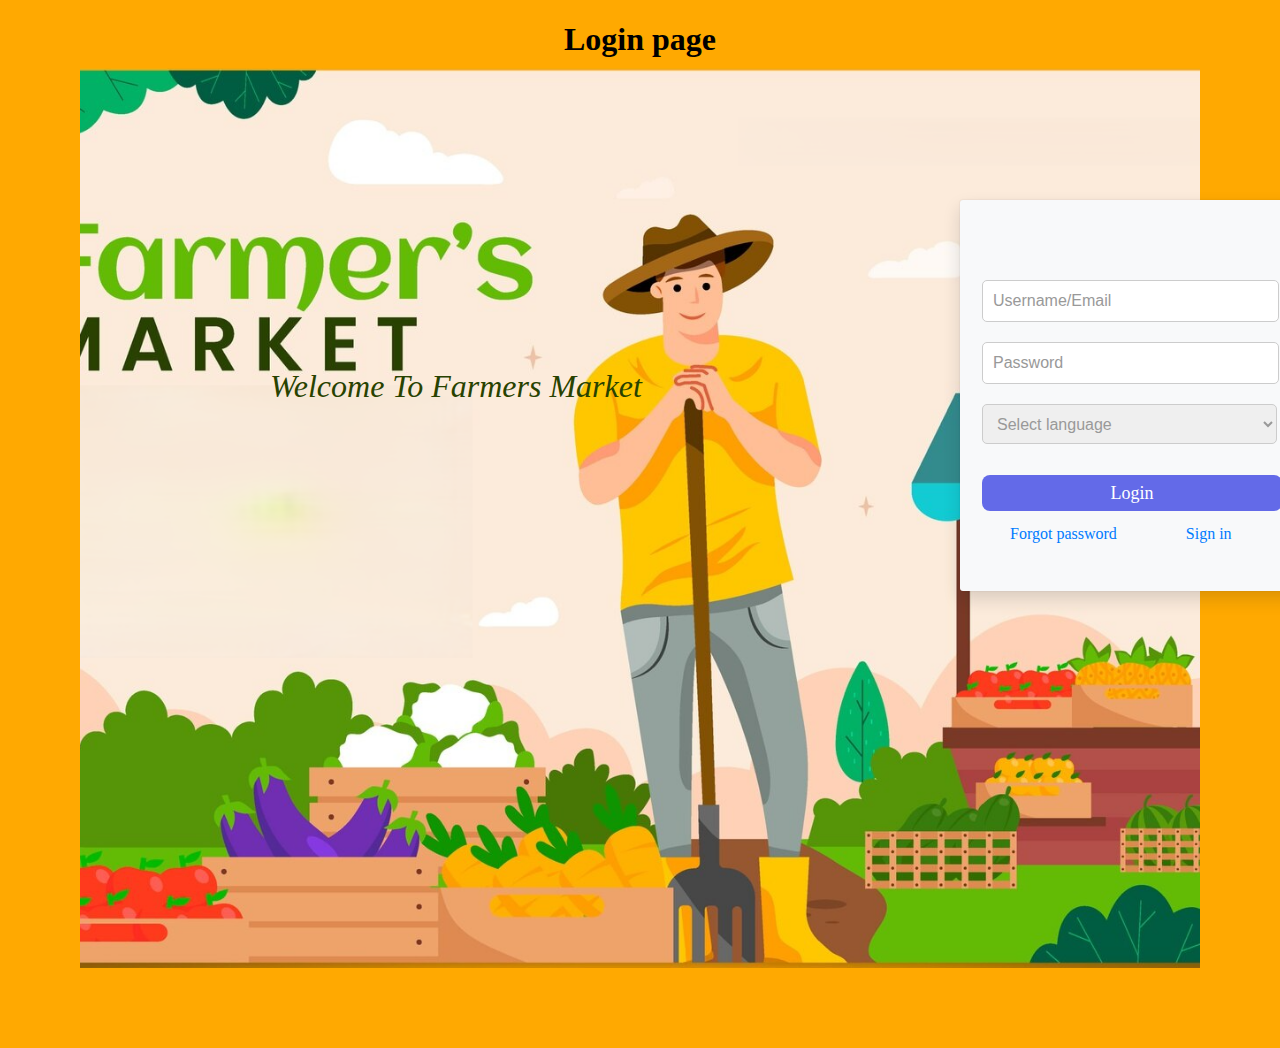
==== login.html @ e4cee204 "inital files of my first poject of web programming" ====
<!DOCTYPE html>
<html>
    <head>
        <title>Login page</title>
        <link rel="stylesheet" type="text/css" href="style.css">
    </head>
    <body>
    <header>
        <div class="header">
            <h1>Login page</h1>
        </div>
    </header>
       <main>
          <p> Welcome To Farmers Market</p>
        </main>
        <div class = "container">
            <form>
                <input type="text" name="username" placeholder="Username/Email">
                <input type ="password" name ="password " placeholder= "Password">
                <select>
                    <option value="0" class="lang">Select language</option>
                    <option value ="1">English</option>
                    <option value ="2">Hindi</option>
                    <option value ="3">Marathi</option>
                 </select>
                    <button type ="submit">Login</button>
            </form>
            <div class="options">
             <a href="D:\my code\HTML\forgot.html">Forgot password</a>
             <a href="D:\my code\HTML\sigh.html">Sign in</a>
            </div>
        </div>
    </body>
</html>
---- style.css ----
body{
  margin-left: 80px;
  margin-right: 80px;
  margin-bottom: 80px;
  padding: 0;
  background-color: #FFA901;
}
main{
  background-image: url('freepik__upload__99410 (1).png'); /* Path to your image */
  background-size: cover; /* Cover the entire page */
  background-position: center; /* Center the image */
  background-repeat: no-repeat; /* Prevent repeating */
  height: 100vh; /* Full viewport height */ /* Full width of the viewport */ 
}
header{
  width: 100%;
  height: 15px;
  margin: 0%;
  padding: 0%;
}
h1{
    color: black;
   text-align:center ; 
}
main p{
    color:#284200;
    text-align : left;
    padding-top: 300px;
    padding-left: 190px;
    font-style: italic;
    font-size:32px;
}
.container{

        position: absolute; 
        top: 200px; 
        left: 960px; 
        width: 342px; 
        height: 391px; 
        background: #F8F9FAFF; /* neutral-150 */
        border-radius: 3px; /* border-xs */
        box-shadow: 0px 8px 17px #171a1f26, 0px 0px 2px #171a1f1F; /* shadow-l */
        opacity: 1;
      }
 
.container select{ 
  width: 295px;
  height: 40px;
  padding: 10px;
  margin: 10px 0;
  border: 1px solid #ccc;
  border-radius: 5px;
  font-size: 16px;
  color:#999;
}
.container select option{
  color: black;
}
.container select::placeholder{
  color:black; 
}
.container button{
 /* Button */
    position: absolute; 
    top: 205px;  
    width: 300px; 
    height: 36px; 
    padding: 0 12px; 
    display: flex; 
    align-items: center; 
    justify-content: center; 
    font-family: Inter; 
    font-size: 18px; 
    line-height: 22px; 
    font-weight: 400; 
    color: #FFFFFFFF; /* white */
    background: #636AE8FF; /* primary-500 */
    opacity: 1; 
    border: none; 
    border-radius: 8px; /* border-l */
  }
  /* Hover */
  .button:hover {
    color: #FFFFFFFF; /* white */
    background: #4850E4FF; /* primary-550 */
  }
  /* Pressed */
  .button:hover:active {
    color: #FFFFFFFF; /* white */
    background: #2C35E0FF; /* primary-600 */
  }
  /* Disabled */
  .button:disabled {
    opacity: 0.4; 
  } 

.container form{
    position: absolute;
    top: 70px;
    left: 22px;
}
.container input{
    width: 275px;
    height: 20px;
    padding: 10px;
    margin: 10px 0;
    border: 1px solid #ccc;
    border-radius: 5px;
    font-size: 16px;         

}
.container input::placeholder {
    color: #999; /* Placeholder text color */
}
.container .options{
    margin-top: 325px; 
    padding-left: 50px; 
}
.container .options a{
    color: #007BFF;
    text-decoration: none;
    margin-right: 65px;
}
.container .options a:hover{
    text-decoration:underline;
}
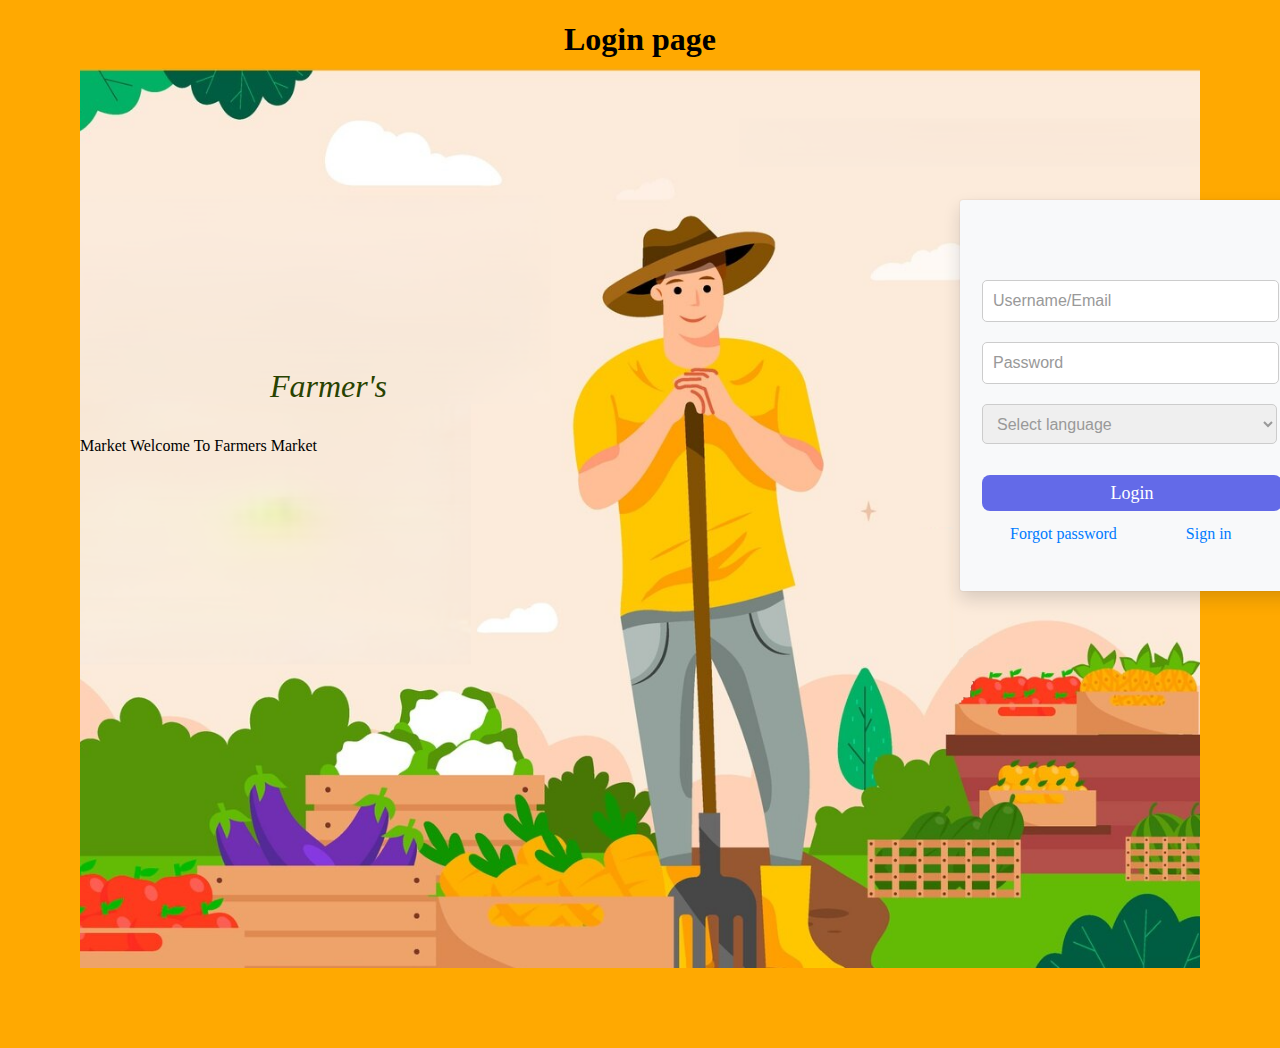
==== commit aec3bbcb: "change the back ground image" ====
--- a/login.html
+++ b/login.html
@@ -1,34 +1,36 @@
 <!DOCTYPE html>
 <html>
-    <head>
-        <title>Login page</title>
-        <link rel="stylesheet" type="text/css" href="style.css">
-    </head>
-    <body>
+<head>
+    <title>Login page</title>
+    <link rel="stylesheet" type="text/css" href="style.css">
+</head>
+<body>
     <header>
         <div class="header">
             <h1>Login page</h1>
         </div>
     </header>
-       <main>
-          <p> Welcome To Farmers Market</p>
-        </main>
-        <div class = "container">
-            <form>
-                <input type="text" name="username" placeholder="Username/Email">
-                <input type ="password" name ="password " placeholder= "Password">
-                <select>
-                    <option value="0" class="lang">Select language</option>
-                    <option value ="1">English</option>
-                    <option value ="2">Hindi</option>
-                    <option value ="3">Marathi</option>
-                 </select>
-                    <button type ="submit">Login</button>
-            </form>
-            <div class="options">
-             <a href="D:\my code\HTML\forgot.html">Forgot password</a>
-             <a href="D:\my code\HTML\sigh.html">Sign in</a>
-            </div>
+    <main>
+        <p>Farmer's</p>
+        <p1>Market</p1>
+        <p2>Welcome To Farmers Market</p2>
+    </main>
+    <div class="container">
+        <form>
+            <input type="text" name="username" placeholder="Username/Email">
+            <input type="password" name="password" placeholder="Password">
+            <select>
+                <option value="0" class="lang">Select language</option>
+                <option value="1">English</option>
+                <option value="2">Hindi</option>
+                <option value="3">Marathi</option>
+            </select>
+            <button type="submit">Login</button>
+        </form>
+        <div class="options">
+            <a href="D:\my code\HTML\forgot.html">Forgot password</a>
+            <a href="D:\my code\HTML\sigh.html">Sign in</a>
         </div>
-    </body>
+    </div>
+</body>
 </html>--- a/style.css
+++ b/style.css
@@ -123,4 +123,4 @@
 }
 .container .options a:hover{
     text-decoration:underline;
-}
+}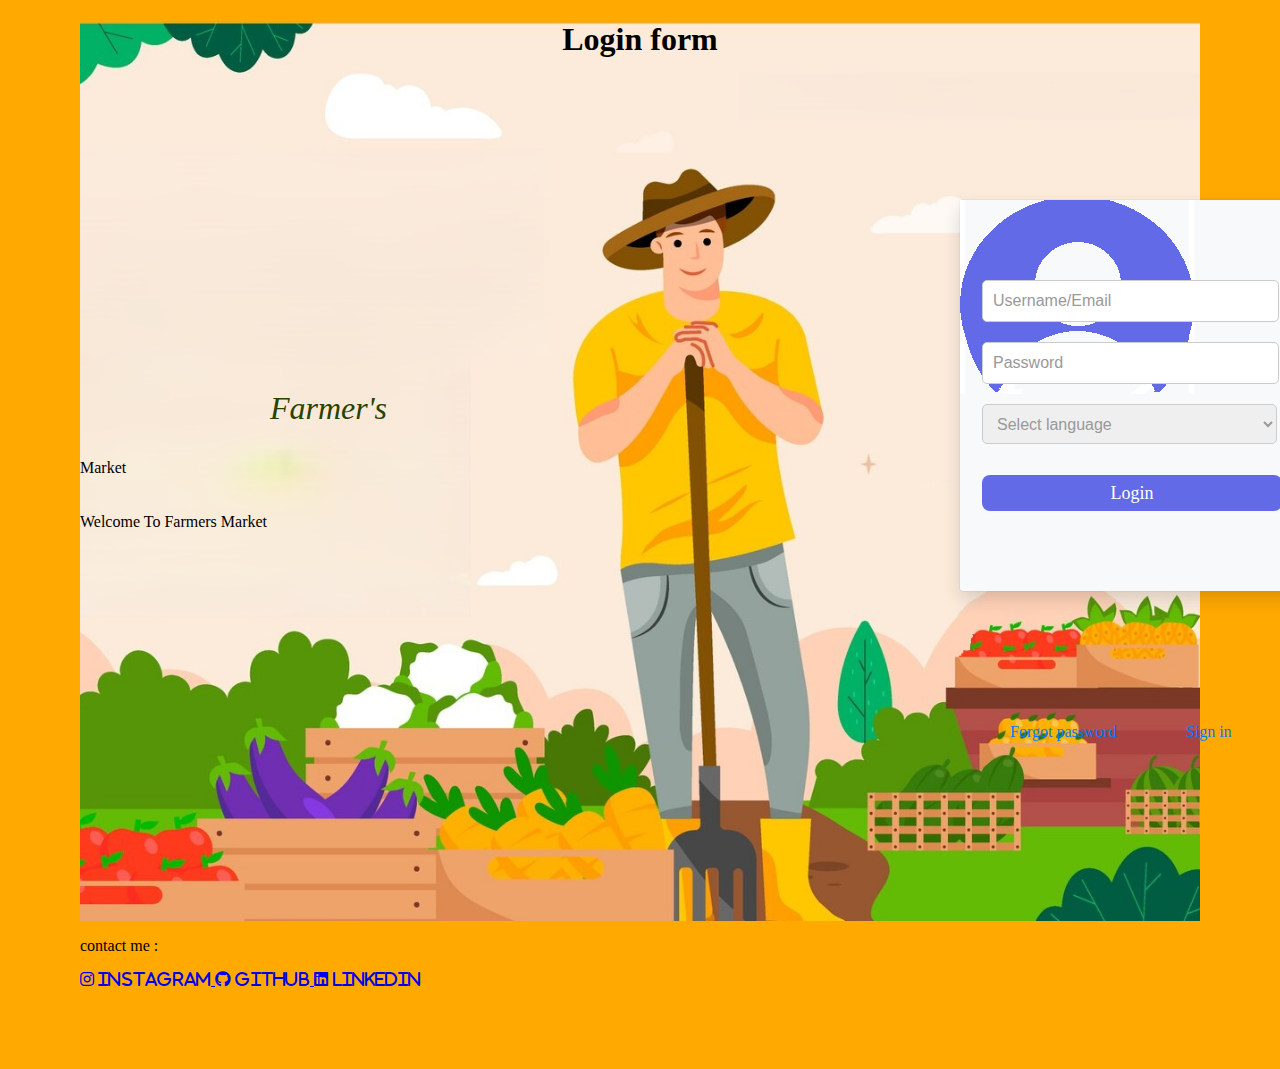
==== commit f3623ba6: "The footer section is added" ====
--- a/login.html
+++ b/login.html
@@ -1,36 +1,73 @@
 <!DOCTYPE html>
 <html>
+
 <head>
     <title>Login page</title>
     <link rel="stylesheet" type="text/css" href="style.css">
+    <link rel="stylesheet" href="response.css">
+    <link rel="stylesheet" href="https://cdnjs.cloudflare.com/ajax/libs/font-awesome/6.0.0-beta3/css/all.min.css">
+    <meta name="viewport" content="width=device-width, initial-scale=1.0">
 </head>
+
 <body>
-    <header>
-        <div class="header">
-            <h1>Login page</h1>
-        </div>
-    </header>
     <main>
+        <h1>Login form</h1>
         <p>Farmer's</p>
         <p1>Market</p1>
+        <br><br><br>
         <p2>Welcome To Farmers Market</p2>
     </main>
     <div class="container">
+        <img src="images\user.png" class="logo-user">
         <form>
-            <input type="text" name="username" placeholder="Username/Email">
-            <input type="password" name="password" placeholder="Password">
-            <select>
-                <option value="0" class="lang">Select language</option>
-                <option value="1">English</option>
-                <option value="2">Hindi</option>
-                <option value="3">Marathi</option>
-            </select>
+            <div class="input-container">
+                <input type="text" name="username" placeholder="Username/Email">
+                <i class="fa-solid fa-user"></i>
+            </div>
+            <div class="input-container">
+                <input type="password" name="password" placeholder="Password">
+                <i class="fa-solid fa-lock"></i>
+            </div>
+            <div class="input-container">
+                <select>
+                    <option value="0" class="lang">Select language</option>
+                    <option value="1">English</option>
+                    <option value="2">Hindi</option>
+                    <option value="3">Marathi</option>
+                </select>
+                <i class="fas fa-globe"></i>
+            </div>
             <button type="submit">Login</button>
         </form>
         <div class="options">
-            <a href="D:\my code\HTML\forgot.html">Forgot password</a>
-            <a href="D:\my code\HTML\sigh.html">Sign in</a>
+            <a href="#">Forgot password</a>
+            <a href="#">Sign in</a>
         </div>
     </div>
+
+    <footer id="footer">
+
+           <p>contact me :</p>
+            <div class="contact">
+                <a href="https://www.instagram.com/prathameshsaharkar/?next=%2Flivein.now%2Ftagged%2F">
+                    <i class="fa-brands fa-instagram"> instagram</i>
+                </a>
+                
+                <a href="https://github.com/prathamesh7002">
+                    <i class="fa-brands fa-github"> github</i>
+                </a>
+            
+                <a href="https://www.linkedin.com/in/prathamesh-saharkar-99563a2b0/">
+                    <i class="fa-brands fa-linkedin"> linkedin</i>
+                </a>
+            </div>
+
+           
+            
+     
+    </footer>
+
+
 </body>
+
 </html>--- a/response.css
+++ b/response.css
@@ -0,0 +1,228 @@
+@media only screen and (max-width:376px){
+    body {
+      margin-left: 5%;
+      margin-right: 5%;
+      margin-bottom: 5%;
+      margin-top: 5%;
+      padding: 0;
+      background-color: #ffaa01e8;
+    }
+  
+  }
+  @media only screen and (max-width:376px){
+  main {
+    position: relative;
+    background-image: url('../images/freepik__upload__99410%20(1).png');
+    background-size: cover;
+    background-position: center;
+    background-repeat: no-repeat;
+    height: 100vh;
+    width: auto;
+    overflow: hidden;
+    filter: brightness(1);
+    opacity: 1;
+    border-radius: 0px;
+    box-shadow: 0px 17px 35px #171a1f3D, 0px 0px 2px #171a1f1F;
+  }
+  
+  h1 {
+    color: rgb(0, 0, 0);
+    text-align: center;
+    margin: 0%;
+    padding-top: 20px;
+    font-size:2rem;
+  }
+  
+  p {
+    color: #64BE06;
+    text-align:left;
+    padding-top: 15%;
+    padding-left: 15%;
+    font-weight: bolder;
+    font-size: 300%;
+    font-family: 'Times New Roman', Times, serif;
+    margin: 0%;
+    margin-block-start: 0;
+    margin-block-end: 0;
+    margin-inline-start: 0px;
+    margin-inline-end: 0px;
+    unicode-bidi: isolate;
+  }
+  
+  p1 {
+    color: #284200;
+    font-size: 280%;
+    text-align: left;
+    padding-top: 10px;
+    padding-left: 15%;
+    font-family: Georgia, 'Times New Roman', Times, serif;
+    margin: 0%;
+    letter-spacing: 10px;
+  }
+  
+  p2 {
+    color: #B23D3F;
+    font-size: 120%;
+    text-align: center;
+    padding-top: 10px;
+    padding-left: 15%;
+    font-weight: italic;
+    font-family: Georgia, 'Times New Roman', Times, serif;
+    margin: 0%;
+  
+  }
+ 
+  .container {
+  
+    position:absolute;
+    top: 50%;
+    left: 20%;
+    width: 60%;
+    height: 48%;
+    background: #F8F9FAFF;
+    /* neutral-150 */
+    border-radius: 3px;
+    /* border-xs */
+    box-shadow: 0px 8px 17px #171a1f26, 0px 0px 2px #171a1f1F;
+    /* shadow-l */
+    opacity: 1;
+    border-radius: 10px;
+   display: flex;
+   /* flex-direction: column;
+   justify-content: center;
+   align-items: center; */
+  }
+
+  .container .logo-user {
+    text-align: center;
+    height: 12%;
+    width: 20%;
+    padding-left: 40%;
+  }
+  
+  .container select {
+    width: 88%;
+    height: 35px;
+    padding: 3%;
+    padding-left: 35px;
+    margin: 10px 0;
+    border: 1px solid #ccc;
+    border-radius: 5px;
+    font-size: 16px;
+    color: #999;
+  }
+  
+  .container select option {
+    color: black;
+  }
+  
+  .container select::placeholder {
+    color: black;
+  }
+  
+  .container button {
+    /* Button */
+    position: absolute;
+    top: 110%;
+    left: 20px;
+    width: 70%;
+    height: 20%;
+    padding: 0 12px;
+    display: flex;
+    align-items: center;
+    justify-content: center;
+    font-family: Inter;
+    font-size: 18px;
+    line-height: 22px;
+    font-weight: 400;
+    color: #FFFFFFFF;
+    /* white */
+    background: #636AE8FF;
+    /* primary-500 */
+    opacity: 1;
+    border: none;
+    border-radius: 8px;
+    /* border-l */
+  }
+  
+  /* Hover */
+  .button:hover {
+    color: #FFFFFFFF;
+    /* white */
+    background: #4850E4FF;
+    /* primary-550 */
+  }
+  
+  /* Pressed */
+  .button:hover:active {
+    color: #FFFFFFFF;
+    /* white */
+    background: #2C35E0FF;
+    /* primary-600 */
+  }
+  
+  /* Disabled */
+  .button:disabled {
+    opacity: 0.4;
+  }
+  
+  .container form {
+    position: absolute;
+    top: 13%;
+    left: 22px;
+  }
+  
+  .container .input-container {
+    position: relative;
+  
+  }
+  
+  .container .input-container i {
+    position: absolute;
+    left: 10px;
+    top: 50%;
+    transform: translateY(-50%);
+    color: #aaa;
+    /* Icon color */
+    pointer-events: none;
+  }
+  
+  .container .input-container input {
+    width: 65%;
+    height: 20px;
+    padding: 3%;
+    padding-left: 40px;
+    margin: 10px 0;
+    border: 1px solid #ccc;
+    border-radius: 5px;
+    font-size: 16px;
+  
+  }
+  
+  .container input::placeholder {
+    color: #999;
+    /* Placeholder text color */
+  }
+  
+  .container .options {
+    position: absolute;
+    width: 200px;;
+    height: 20px;
+    margin: 0%;
+    padding-top: 120%;
+    padding-left: 13%;
+
+  }
+  
+  .container .options a {
+    color: #007BFF;
+    text-decoration: none;
+    margin-right: 35px;
+    margin-left: 0%;
+    font-size: small;
+  }
+  
+  .container .options a:hover {
+    text-decoration: underline;
+  }
+}